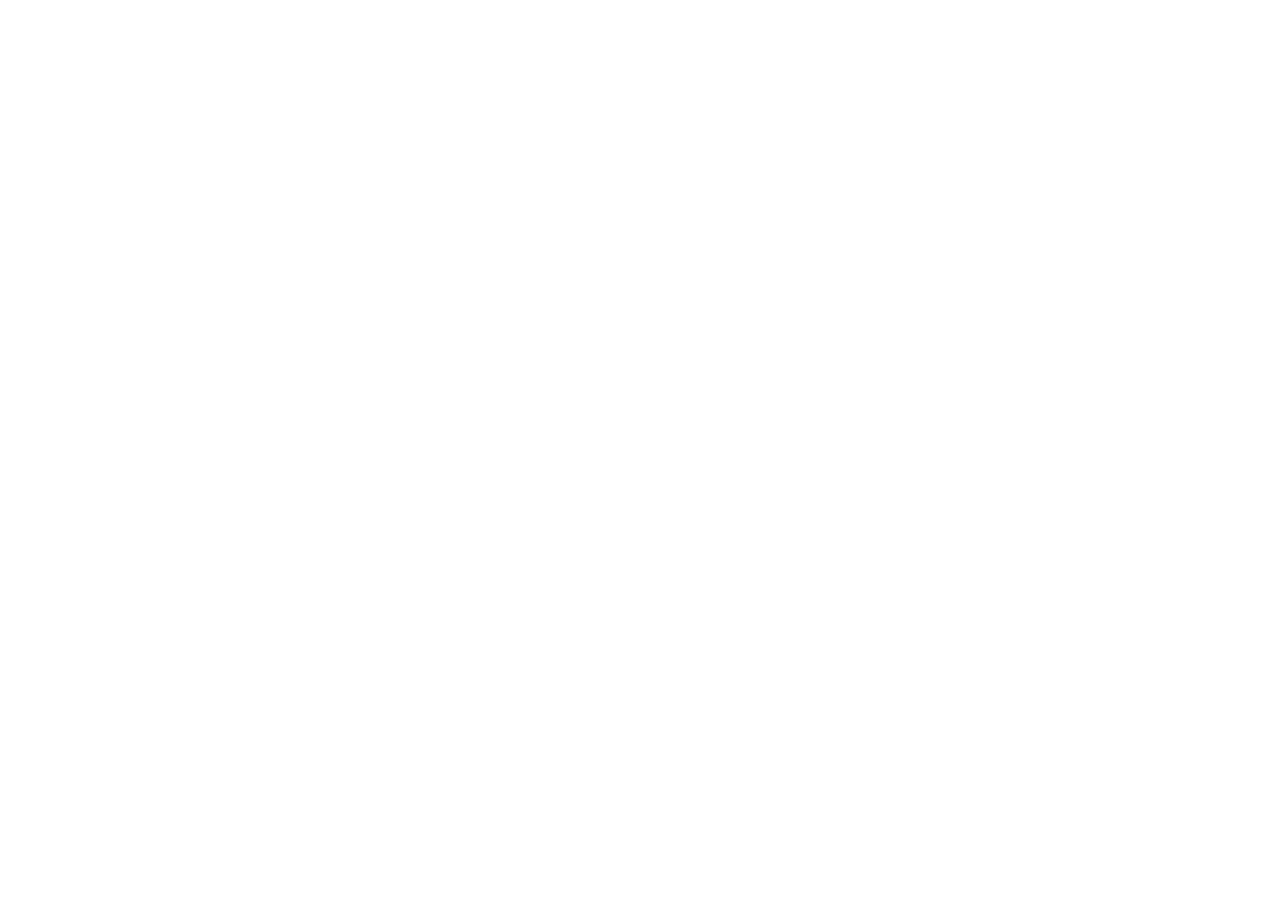
==== index.html @ a101783f "Estrutura inicial do aplicativo" ====
<!DOCTYPE html>
<html lang="pt-BR">
    <head>
        <title>Sacramentum</title>
        <meta charset="UTF-8">
        <!-- força a pagina a abrir com a largura do dispositivo - fica responsivo.-->
        <meta name="viewport" content="width=device-width, initial-scale=1"> 
        <!-- CSS - O navegador ler da esquerda para a direita de cima para baixo. 
        O navegador irá considerar sempre o ultimo declarado sobrepondo os anteriores.-->
        <link href="css/normalize.css" rel="stylesheet">
        <link href="css/reset.css" rel="stylesheet">
        <link href="css/grid.css" rel="stylesheet">
        <link href="css/style.css" rel="stylesheet">
        <link rel="icon" href="img/favicon.png" sizes="16x16">
        <link rel="icon" href="img/favicon.png" sizes="32x32">
    </head>
    <body>
    
    </body>
</html>
---- css/grid.css ----
*, *:before, *:after {
  -webkit-box-sizing: border-box; 
  -moz-box-sizing: border-box; 
  box-sizing: border-box;
}

.container {
	width: 960px;
	margin: 0 auto;
	padding: 0px;
	position: relative;
}

.container:after, .container:before {
	content: " ";
	display: table;
}

.container:after {
	clear: both;
}

.grid-1, .grid-2, .grid-3, .grid-4, .grid-5, .grid-6, .grid-7, .grid-8, .grid-9, .grid-10, .grid-11, .grid-12, .grid-13, .grid-14, .grid-15, .grid-16, .grid-1-3 {
	float: left;
	margin-left: 10px;
	margin-right: 10px;
}

.grid-1 	{width: 40px;}
.grid-2 	{width: 100px;}
.grid-3 	{width: 160px;}
.grid-4 	{width: 220px;}
.grid-5 	{width: 280px;}
.grid-6 	{width: 340px;}
.grid-7 	{width: 400px;}
.grid-8 	{width: 460px;}
.grid-9 	{width: 520px;}
.grid-10 	{width: 580px;}
.grid-11 	{width: 640px;}
.grid-12 	{width: 700px;}
.grid-13 	{width: 760px;}
.grid-14 	{width: 820px;}
.grid-15 	{width: 880px;}
.grid-16 	{width: 940px;}
.grid-1-3	{width: 300px;}

@media only screen and (min-width: 768px) and (max-width: 959px) {

.container {
	width: 768px;
}

.grid-1		{width: 28px;}
.grid-2		{width: 76px;}
.grid-3		{width: 124px;}
.grid-4		{width: 172px;}
.grid-5		{width: 220px;}
.grid-6		{width: 268px;}
.grid-7		{width: 316px;}
.grid-8		{width: 364px;}
.grid-9		{width: 412px;}
.grid-10	{width: 460px;}
.grid-11	{width: 508px;}
.grid-12	{width: 556px;}
.grid-13	{width: 604px;}
.grid-14	{width: 652px;}
.grid-15	{width: 700px;}
.grid-16	{width: 748px;}
.grid-1-3	{width: 236px;}

}

@media only screen and (max-width: 767px) {
.container {
	width: 300px;
}

.grid-1, .grid-2, .grid-3, .grid-4, .grid-5, .grid-6, .grid-7, .grid-8, .grid-9, .grid-10, .grid-11, .grid-12, .grid-13, .grid-14, .grid-15, .grid-16, .grid-1-3 {
	width: 300px;
	margin: 0 0 20px 0;
	float: none;
}

}
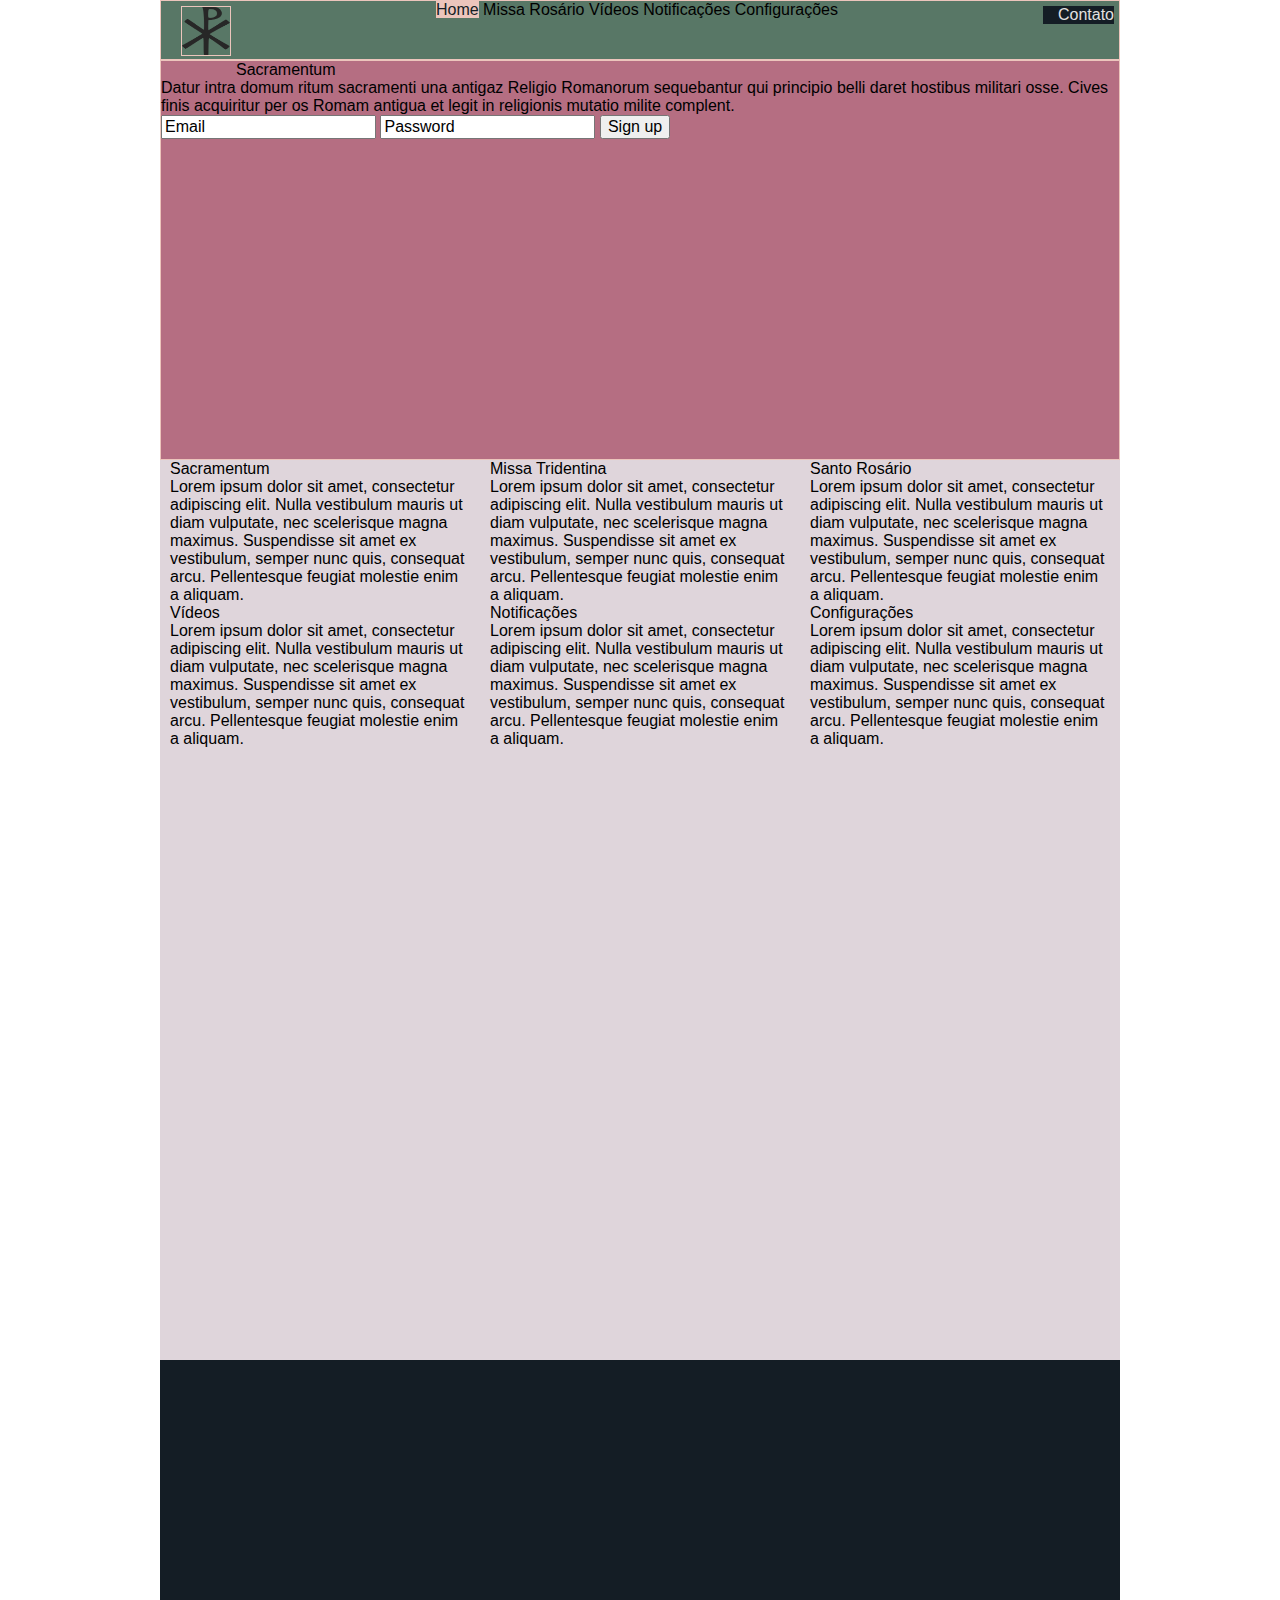
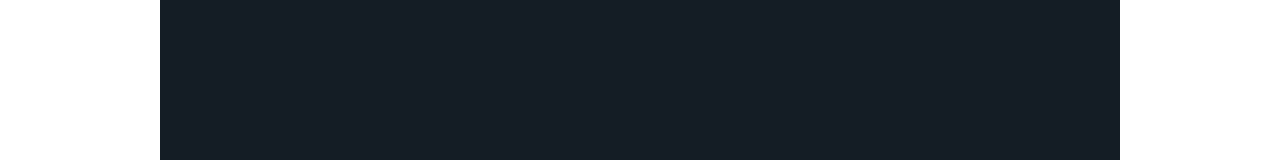
==== commit 087fb60a: "Atualização do CSS e definição do layout" ====
--- a/index.html
+++ b/index.html
@@ -1,20 +1,185 @@
 <!DOCTYPE html>
 <html lang="pt-BR">
-    <head>
-        <title>Sacramentum</title>
-        <meta charset="UTF-8">
-        <!-- força a pagina a abrir com a largura do dispositivo - fica responsivo.-->
-        <meta name="viewport" content="width=device-width, initial-scale=1"> 
-        <!-- CSS - O navegador ler da esquerda para a direita de cima para baixo. 
+
+<head>
+    <title>Sacramentum</title>
+    <meta charset="UTF-8">
+    <!-- força a pagina a abrir com a largura do dispositivo - fica responsivo.-->
+    <meta name="viewport" content="width=device-width, initial-scale=1">
+    <!-- CSS - O navegador ler da esquerda para a direita de cima para baixo. 
         O navegador irá considerar sempre o ultimo declarado sobrepondo os anteriores.-->
-        <link href="css/normalize.css" rel="stylesheet">
-        <link href="css/reset.css" rel="stylesheet">
-        <link href="css/grid.css" rel="stylesheet">
-        <link href="css/style.css" rel="stylesheet">
-        <link rel="icon" href="img/favicon.png" sizes="16x16">
-        <link rel="icon" href="img/favicon.png" sizes="32x32">
-    </head>
-    <body>
-    
-    </body>
+    <link href="css/normalize.css" rel="stylesheet">
+    <link href="css/reset.css" rel="stylesheet">
+    <link href="css/grid.css" rel="stylesheet">
+    <link href="css/style.css" rel="stylesheet">
+    <link rel="icon" href="img/favicon2.png" sizes="16x16">
+    <link rel="icon" href="img/favicon2.png" sizes="32x32">
+</head>
+
+<body>
+    <div class="container">
+
+
+        <nav class="navegador">
+            <div class="logo_tipo">
+                <img src="img/favicon2.png" height="50" width="50">
+            </div>
+            <ul>
+                <li class="home_cabecalho">Home</li>
+                <li>Missa</li>
+                <li>Rosário</li>
+                <li>Vídeos</li>
+                <li>Notificações</li>
+                <li>Configurações</li>
+                <div class="contato_cabecalho">
+                    <h3>Contato</h3>
+                </div>
+            </ul>
+        </nav>
+        <!--class="navegador">-->
+
+
+
+
+        <header class="cabecalho">
+
+            <h1>Sacramentum</h1>
+
+            <h4>Datur intra domum ritum sacramenti una antigaz Religio Romanorum sequebantur qui principio belli daret hostibus
+                militari osse. Cives finis acquiritur per os Romam antigua et legit in religionis mutatio milite complent.</h4>
+
+            <form action="">
+                
+                <input type="text" name="email" value="Email">
+               
+                <input type="text" name="password" value="Password">
+               
+                <input type="submit" value="Sign up">
+            </form>
+
+
+
+        </header>
+        <!--class="cabecalho"-->
+
+
+        <main class="parte_principal">
+
+
+            <article class="grid-1-3">
+                <header>
+
+                </header>
+                <section>
+                    <h1>Sacramentum</h1>
+                </section>
+                <footer>
+                    <h1>Lorem ipsum dolor sit amet, consectetur adipiscing elit. 
+                        Nulla vestibulum mauris ut diam vulputate, nec scelerisque magna maximus. 
+                        Suspendisse sit amet ex vestibulum, semper nunc quis, consequat arcu. 
+                        Pellentesque feugiat molestie enim a aliquam. </h1>
+                </footer>
+
+            </article>
+
+            <article class="grid-1-3">
+                <header>
+
+                </header>
+                <section>
+                    <h1>Missa Tridentina</h1>
+                </section>
+                <footer>
+                    <h1>Lorem ipsum dolor sit amet, consectetur adipiscing elit. 
+                        Nulla vestibulum mauris ut diam vulputate, nec scelerisque magna maximus. 
+                        Suspendisse sit amet ex vestibulum, semper nunc quis, consequat arcu. 
+                        Pellentesque feugiat molestie enim a aliquam. </h1>
+                </footer>
+
+            </article>
+
+            <article class="grid-1-3">
+                <header>
+
+                </header>
+                <section>
+                    <h1>Santo Rosário</h1>
+                </section>
+                <footer>
+                    <h1>Lorem ipsum dolor sit amet, consectetur adipiscing elit. 
+                        Nulla vestibulum mauris ut diam vulputate, nec scelerisque magna maximus. 
+                        Suspendisse sit amet ex vestibulum, semper nunc quis, consequat arcu. 
+                        Pellentesque feugiat molestie enim a aliquam. </h1>
+                </footer>
+
+            </article>
+
+            <article class="grid-1-3">
+                <header>
+
+                </header>
+                <section>
+                    <h1>Vídeos</h1>
+                </section>
+                <footer>
+                    <h1>Lorem ipsum dolor sit amet, consectetur adipiscing elit. 
+                        Nulla vestibulum mauris ut diam vulputate, nec scelerisque magna maximus. 
+                        Suspendisse sit amet ex vestibulum, semper nunc quis, consequat arcu. 
+                        Pellentesque feugiat molestie enim a aliquam. </h1>
+                </footer>
+
+            </article>
+
+            <article class="grid-1-3">
+                <header>
+
+                </header>
+                <section>
+                    <h1>Notificações</h1>
+                </section>
+                <footer>
+                    <h1>Lorem ipsum dolor sit amet, consectetur adipiscing elit. 
+                        Nulla vestibulum mauris ut diam vulputate, nec scelerisque magna maximus. 
+                        Suspendisse sit amet ex vestibulum, semper nunc quis, consequat arcu. 
+                        Pellentesque feugiat molestie enim a aliquam. </h1>
+                </footer>
+
+            </article>
+
+            <article class="grid-1-3">
+                <header>
+
+                </header>
+                <section>
+                    <h1>Configurações</h1>
+                </section>
+                <footer>
+                    <h1>Lorem ipsum dolor sit amet, consectetur adipiscing elit. 
+                        Nulla vestibulum mauris ut diam vulputate, nec scelerisque magna maximus. 
+                        Suspendisse sit amet ex vestibulum, semper nunc quis, consequat arcu. 
+                        Pellentesque feugiat molestie enim a aliquam. </h1>
+                </footer>
+
+            </article>
+
+        </main>
+        <!--class="parte_principal">-->
+
+        <footer class="rodape">
+
+
+        </footer>
+        <!--class="rodape"-->
+
+
+
+    </div>
+    <!--class="container"-->
+
+
+
+    </main>
+
+</body>
+
 </html>--- a/css/style.css
+++ b/css/style.css
@@ -0,0 +1,89 @@
+/*.container{
+    width: 100%;
+}*/
+
+/*-----------------------------------NAV------------------------------------------------------------------------------------------------------------*/
+.navegador{
+    background-color: #587766;
+    text-align: center;
+    height: 60px;
+    border-width: 1px;
+    border-style: solid;
+    border-color:  #ECC5BC;
+    }
+
+.navegador ul li{
+    display: inline;
+}
+
+.logo_tipo{
+    float: left;
+    padding: 0px;
+    margin: 5px;
+    padding-left: 15px;
+   
+}
+
+.home_cabecalho{
+
+background-color: #ECC5BC;
+color: #141D25;
+
+
+}
+
+.contato_cabecalho{
+background-color: #141D25;
+color: #E3E1E0;
+float: right;
+padding: 0px;
+margin: 5px;
+padding-left: 15px;
+}
+
+nav img{
+    border-width: 1px;
+    border-style: solid;
+    border-color:  #ECC5BC;
+}
+/*-----------------------------NAV------------------------------------------------------------------------------------------------------------------*/
+/*-----------------------------Cabecalho------------------------------------------------------------------------------------------------------------*/
+
+
+.cabecalho{
+
+background-color: #B56E82;
+height: 400px;
+border-width: 1px;
+border-style: solid;
+border-color:  #ECC5BC;
+
+}
+
+
+
+/*-----------------------------Cabecalho------------------------------------------------------------------------------------------------------------*/
+/*-----------------------------Principal------------------------------------------------------------------------------------------------------------*/
+
+
+
+.parte_principal{
+background-color: #DFD5DB;
+height: 900px;
+
+
+}
+
+.imagem_principal{
+border-width: 1px;
+border-style: solid;
+border-color:  #ECC5BC;
+}
+
+/*-----------------------------Principal------------------------------------------------------------------------------------------------------------*/
+
+
+.rodape{
+background-color: #141D25;
+height: 400px;
+}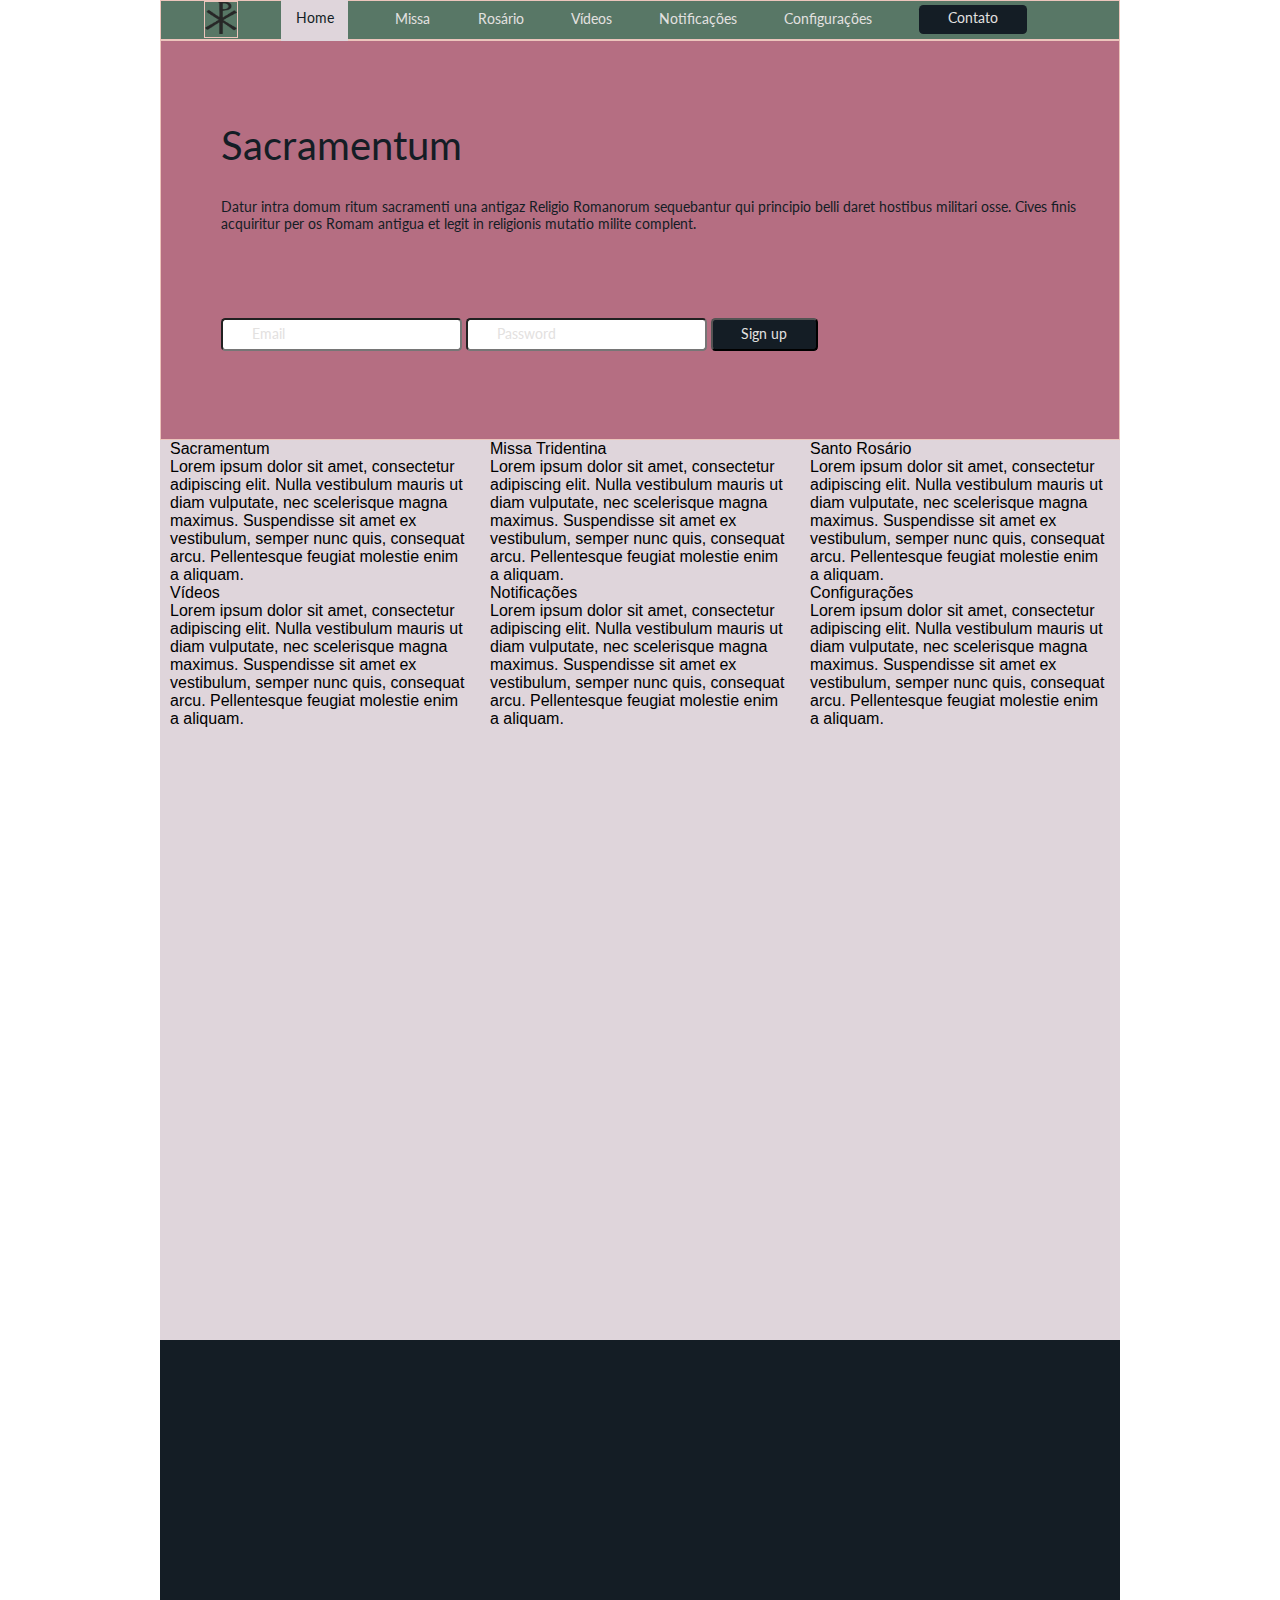
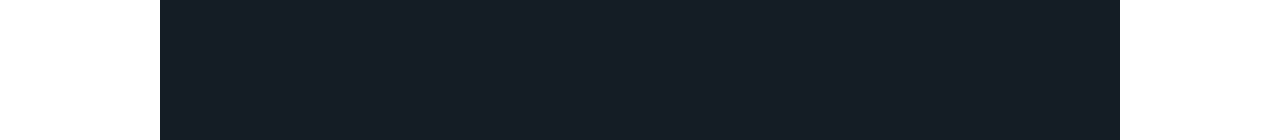
==== commit d426f077: "estilo do menu e inicio do herader" ====
--- a/index.html
+++ b/index.html
@@ -12,6 +12,8 @@
     <link href="css/reset.css" rel="stylesheet">
     <link href="css/grid.css" rel="stylesheet">
     <link href="css/style.css" rel="stylesheet">
+    <link href="https://fonts.googleapis.com/css?family=Roboto" rel="stylesheet">
+    <link href="https://fonts.googleapis.com/css?family=Lato" rel="stylesheet">
     <link rel="icon" href="img/favicon2.png" sizes="16x16">
     <link rel="icon" href="img/favicon2.png" sizes="32x32">
 </head>
@@ -19,23 +21,24 @@
 <body>
     <div class="container">
 
+        
+        <nav class="navegador">
 
-        <nav class="navegador">
-            <div class="logo_tipo">
-                <img src="img/favicon2.png" height="50" width="50">
-            </div>
-            <ul>
-                <li class="home_cabecalho">Home</li>
-                <li>Missa</li>
-                <li>Rosário</li>
-                <li>Vídeos</li>
-                <li>Notificações</li>
-                <li>Configurações</li>
-                <div class="contato_cabecalho">
-                    <h3>Contato</h3>
+            <div class="logo_tipo"><img src="img/favicon2.png" height="32" width="32"></div>
+                <div class="margin_navegador">
+                    <ul>
+                        <li class="home_cabecalho">Home</li>
+                        <li>Missa</li>
+                        <li>Rosário</li>
+                        <li>Vídeos</li>
+                        <li>Notificações</li>
+                        <li>Configurações</li>
+                        <li class="contato_cabecalho">Contato</li>
+                    </ul>
                 </div>
-            </ul>
+           
         </nav>
+            
         <!--class="navegador">-->
 
 
@@ -43,20 +46,21 @@
 
         <header class="cabecalho">
 
-            <h1>Sacramentum</h1>
+            <h1 class="titulo_cabecalho">Sacramentum</h1>
 
-            <h4>Datur intra domum ritum sacramenti una antigaz Religio Romanorum sequebantur qui principio belli daret hostibus
+            <h4 class="texto_cabecalho">Datur intra domum ritum sacramenti una antigaz Religio Romanorum sequebantur qui principio belli daret hostibus
                 militari osse. Cives finis acquiritur per os Romam antigua et legit in religionis mutatio milite complent.</h4>
 
-            <form action="">
+            <div class="formulario_cabecalho">
+                <form action="">
+                    
+                    <input class="formulario_cabecalho_texto" type="text" name="email" value="Email">
                 
-                <input type="text" name="email" value="Email">
-               
-                <input type="text" name="password" value="Password">
-               
-                <input type="submit" value="Sign up">
-            </form>
-
+                    <input class="formulario_cabecalho_texto" type="text" name="password" value="Password">
+                
+                    <input class="formulario_cabecalho_botao" type="submit" value="Sign up">
+                </form>
+            </div>
 
 
         </header>
--- a/css/style.css
+++ b/css/style.css
@@ -5,47 +5,61 @@
 /*-----------------------------------NAV------------------------------------------------------------------------------------------------------------*/
 .navegador{
     background-color: #587766;
-    text-align: center;
-    height: 60px;
+    text-align: left;
+    height: 40px;
     border-width: 1px;
     border-style: solid;
     border-color:  #ECC5BC;
+    font-family: 'Lato', sans-serif;
+    word-spacing: 3em;
+    color: #E3E1E0;
+    font-size: 0.9em;
+    margin: auto;
+    
     }
+
+    
+
+.margin_navegador{
+padding-top: 0.6em;
+
+}
 
 .navegador ul li{
     display: inline;
+    
 }
 
 .logo_tipo{
+    border-width: 1px;
+    border-style: solid;
+    border-color:  #ECC5BC;
     float: left;
-    padding: 0px;
-    margin: 5px;
-    padding-left: 15px;
+    margin-left: 3em;
+    margin-right: 3em;
+    margin-top:0;
    
+   
+    
 }
 
 .home_cabecalho{
 
-background-color: #ECC5BC;
+background-color: #DFD5DB;
 color: #141D25;
-
+padding: 1em;
 
 }
+
 
 .contato_cabecalho{
 background-color: #141D25;
 color: #E3E1E0;
-float: right;
-padding: 0px;
-margin: 5px;
-padding-left: 15px;
+padding: 0.3em 2em 0.5em 2em;
+border-radius: 0.3em;
 }
 
-nav img{
-    border-width: 1px;
-    border-style: solid;
-    border-color:  #ECC5BC;
-}
+
 /*-----------------------------NAV------------------------------------------------------------------------------------------------------------------*/
 /*-----------------------------Cabecalho------------------------------------------------------------------------------------------------------------*/
 
@@ -60,6 +74,43 @@
 
 }
 
+.titulo_cabecalho{
+    font-family: 'Lato', sans-serif;
+    color: #141D25;
+    font-size: 2.5em;
+    padding-top: 2em;
+    padding-left: 1.5em;
+}
+
+.texto_cabecalho{
+    font-family: 'Lato', sans-serif;
+    color: #141D25;
+    font-size: 0.9em;
+    padding-top: 2em;
+    padding-left: 4.2em;
+}
+
+.formulario_cabecalho{
+    font-family: 'Lato', sans-serif;
+    color: #141D25;
+    font-size: 0.9em;
+    padding-top: 6em;
+    padding-left: 4.2em;
+        
+}
+
+.formulario_cabecalho_botao{
+    background-color: #141D25;
+    color: #E3E1E0;
+    padding: 0.3em 2em 0.5em 2em;
+    border-radius: 0.3em;
+}
+
+.formulario_cabecalho_texto{
+    color: #E3E1E0;
+    padding: 0.3em 2em 0.5em 2em;
+    border-radius: 0.3em;
+}
 
 
 /*-----------------------------Cabecalho------------------------------------------------------------------------------------------------------------*/
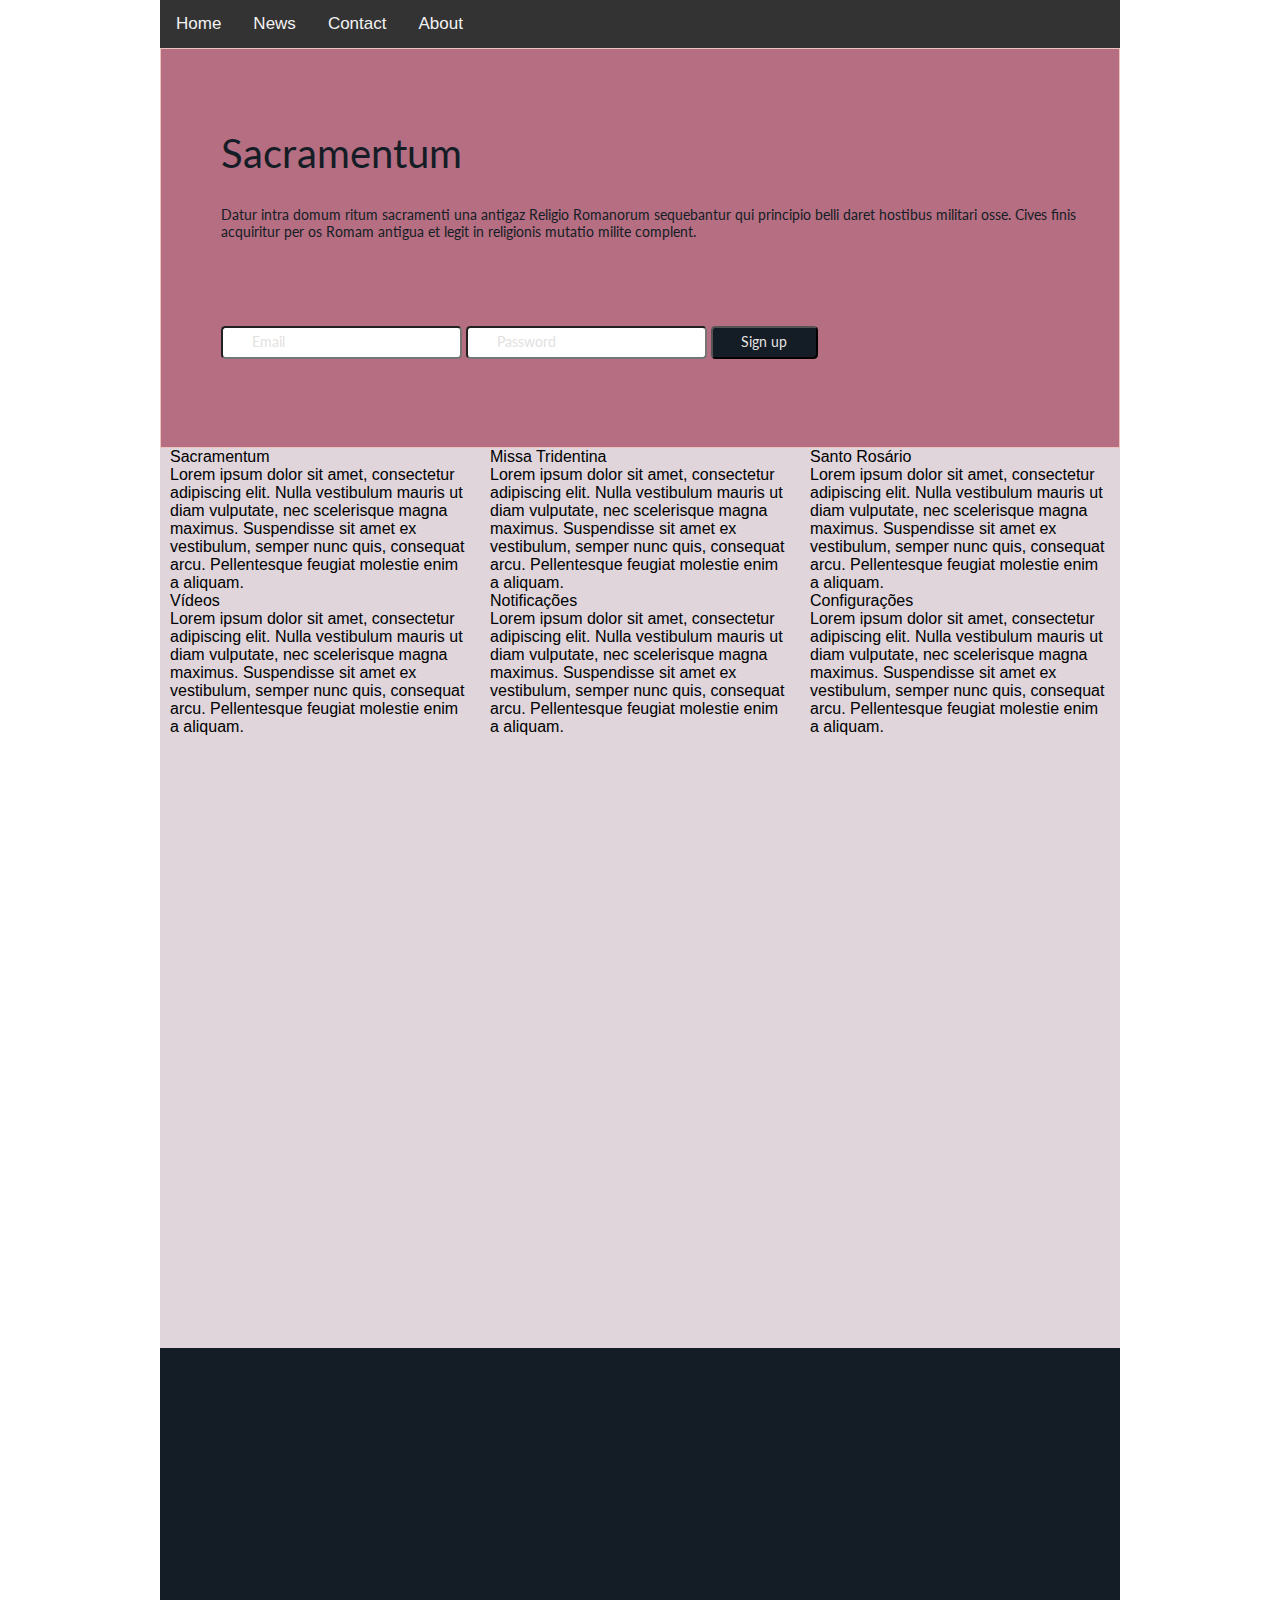
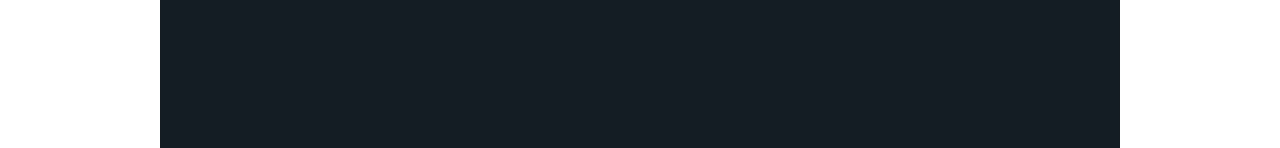
==== commit fd6a662a: "alteração para ajustar o menu" ====
--- a/index.html
+++ b/index.html
@@ -16,12 +16,21 @@
     <link href="https://fonts.googleapis.com/css?family=Lato" rel="stylesheet">
     <link rel="icon" href="img/favicon2.png" sizes="16x16">
     <link rel="icon" href="img/favicon2.png" sizes="32x32">
+    <script src="js/app.js" type="text/javascript"></script>
 </head>
 
 <body>
     <div class="container">
-
-        
+        <nav>
+            <div class="topnav" id="myTopnav">
+                <a href="#home">Home</a>
+                <a href="#news">News</a>
+                <a href="#contact">Contact</a>
+                <a href="#about">About</a>
+                <a href="javascript:void(0);" class="icon" onclick="myFunction()">&#9776;</a>
+            </div>
+        </nav>
+        <!--  
         <nav class="navegador">
 
             <div class="logo_tipo"><img src="img/favicon2.png" height="32" width="32"></div>
@@ -39,7 +48,7 @@
            
         </nav>
             
-        <!--class="navegador">-->
+        class="navegador">-->
 
 
 
@@ -53,11 +62,11 @@
 
             <div class="formulario_cabecalho">
                 <form action="">
-                    
+
                     <input class="formulario_cabecalho_texto" type="text" name="email" value="Email">
-                
+
                     <input class="formulario_cabecalho_texto" type="text" name="password" value="Password">
-                
+
                     <input class="formulario_cabecalho_botao" type="submit" value="Sign up">
                 </form>
             </div>
@@ -78,9 +87,8 @@
                     <h1>Sacramentum</h1>
                 </section>
                 <footer>
-                    <h1>Lorem ipsum dolor sit amet, consectetur adipiscing elit. 
-                        Nulla vestibulum mauris ut diam vulputate, nec scelerisque magna maximus. 
-                        Suspendisse sit amet ex vestibulum, semper nunc quis, consequat arcu. 
+                    <h1>Lorem ipsum dolor sit amet, consectetur adipiscing elit. Nulla vestibulum mauris ut diam vulputate, nec
+                        scelerisque magna maximus. Suspendisse sit amet ex vestibulum, semper nunc quis, consequat arcu.
                         Pellentesque feugiat molestie enim a aliquam. </h1>
                 </footer>
 
@@ -94,9 +102,8 @@
                     <h1>Missa Tridentina</h1>
                 </section>
                 <footer>
-                    <h1>Lorem ipsum dolor sit amet, consectetur adipiscing elit. 
-                        Nulla vestibulum mauris ut diam vulputate, nec scelerisque magna maximus. 
-                        Suspendisse sit amet ex vestibulum, semper nunc quis, consequat arcu. 
+                    <h1>Lorem ipsum dolor sit amet, consectetur adipiscing elit. Nulla vestibulum mauris ut diam vulputate, nec
+                        scelerisque magna maximus. Suspendisse sit amet ex vestibulum, semper nunc quis, consequat arcu.
                         Pellentesque feugiat molestie enim a aliquam. </h1>
                 </footer>
 
@@ -110,9 +117,8 @@
                     <h1>Santo Rosário</h1>
                 </section>
                 <footer>
-                    <h1>Lorem ipsum dolor sit amet, consectetur adipiscing elit. 
-                        Nulla vestibulum mauris ut diam vulputate, nec scelerisque magna maximus. 
-                        Suspendisse sit amet ex vestibulum, semper nunc quis, consequat arcu. 
+                    <h1>Lorem ipsum dolor sit amet, consectetur adipiscing elit. Nulla vestibulum mauris ut diam vulputate, nec
+                        scelerisque magna maximus. Suspendisse sit amet ex vestibulum, semper nunc quis, consequat arcu.
                         Pellentesque feugiat molestie enim a aliquam. </h1>
                 </footer>
 
@@ -126,9 +132,8 @@
                     <h1>Vídeos</h1>
                 </section>
                 <footer>
-                    <h1>Lorem ipsum dolor sit amet, consectetur adipiscing elit. 
-                        Nulla vestibulum mauris ut diam vulputate, nec scelerisque magna maximus. 
-                        Suspendisse sit amet ex vestibulum, semper nunc quis, consequat arcu. 
+                    <h1>Lorem ipsum dolor sit amet, consectetur adipiscing elit. Nulla vestibulum mauris ut diam vulputate, nec
+                        scelerisque magna maximus. Suspendisse sit amet ex vestibulum, semper nunc quis, consequat arcu.
                         Pellentesque feugiat molestie enim a aliquam. </h1>
                 </footer>
 
@@ -142,9 +147,8 @@
                     <h1>Notificações</h1>
                 </section>
                 <footer>
-                    <h1>Lorem ipsum dolor sit amet, consectetur adipiscing elit. 
-                        Nulla vestibulum mauris ut diam vulputate, nec scelerisque magna maximus. 
-                        Suspendisse sit amet ex vestibulum, semper nunc quis, consequat arcu. 
+                    <h1>Lorem ipsum dolor sit amet, consectetur adipiscing elit. Nulla vestibulum mauris ut diam vulputate, nec
+                        scelerisque magna maximus. Suspendisse sit amet ex vestibulum, semper nunc quis, consequat arcu.
                         Pellentesque feugiat molestie enim a aliquam. </h1>
                 </footer>
 
@@ -158,9 +162,8 @@
                     <h1>Configurações</h1>
                 </section>
                 <footer>
-                    <h1>Lorem ipsum dolor sit amet, consectetur adipiscing elit. 
-                        Nulla vestibulum mauris ut diam vulputate, nec scelerisque magna maximus. 
-                        Suspendisse sit amet ex vestibulum, semper nunc quis, consequat arcu. 
+                    <h1>Lorem ipsum dolor sit amet, consectetur adipiscing elit. Nulla vestibulum mauris ut diam vulputate, nec
+                        scelerisque magna maximus. Suspendisse sit amet ex vestibulum, semper nunc quis, consequat arcu.
                         Pellentesque feugiat molestie enim a aliquam. </h1>
                 </footer>
 
@@ -170,6 +173,8 @@
         <!--class="parte_principal">-->
 
         <footer class="rodape">
+
+
 
 
         </footer>
--- a/css/style.css
+++ b/css/style.css
@@ -137,4 +137,56 @@
 .rodape{
 background-color: #141D25;
 height: 400px;
+}
+
+/* Add a black background color to the top navigation */
+.topnav {
+    background-color: #333;
+    overflow: hidden;
+}
+
+/* Style the links inside the navigation bar */
+.topnav a {
+    float: left;
+    display: block;
+    color: #f2f2f2;
+    text-align: center;
+    padding: 14px 16px;
+    text-decoration: none;
+    font-size: 17px;
+}
+
+/* Change the color of links on hover */
+.topnav a:hover {
+    background-color: #ddd;
+    color: black;
+}
+
+/* Hide the link that should open and close the topnav on small screens */
+.topnav .icon {
+    display: none;
+}
+
+/* When the screen is less than 600 pixels wide, hide all links, except for the first one ("Home"). Show the link that contains should open and close the topnav (.icon) */
+@media screen and (max-width: 600px) {
+  .topnav a:not(:first-child) {display: none;}
+  .topnav a.icon {
+    float: right;
+    display: block;
+  }
+}
+
+/* The "responsive" class is added to the topnav with JavaScript when the user clicks on the icon. This class makes the topnav look good on small screens (display the links vertically instead of horizontally) */
+@media screen and (max-width: 600px) {
+  .topnav.responsive {position: relative;}
+  .topnav.responsive a.icon {
+    position: absolute;
+    right: 0;
+    top: 0;
+  }
+  .topnav.responsive a {
+    float: none;
+    display: block;
+    text-align: left;
+  }
 }